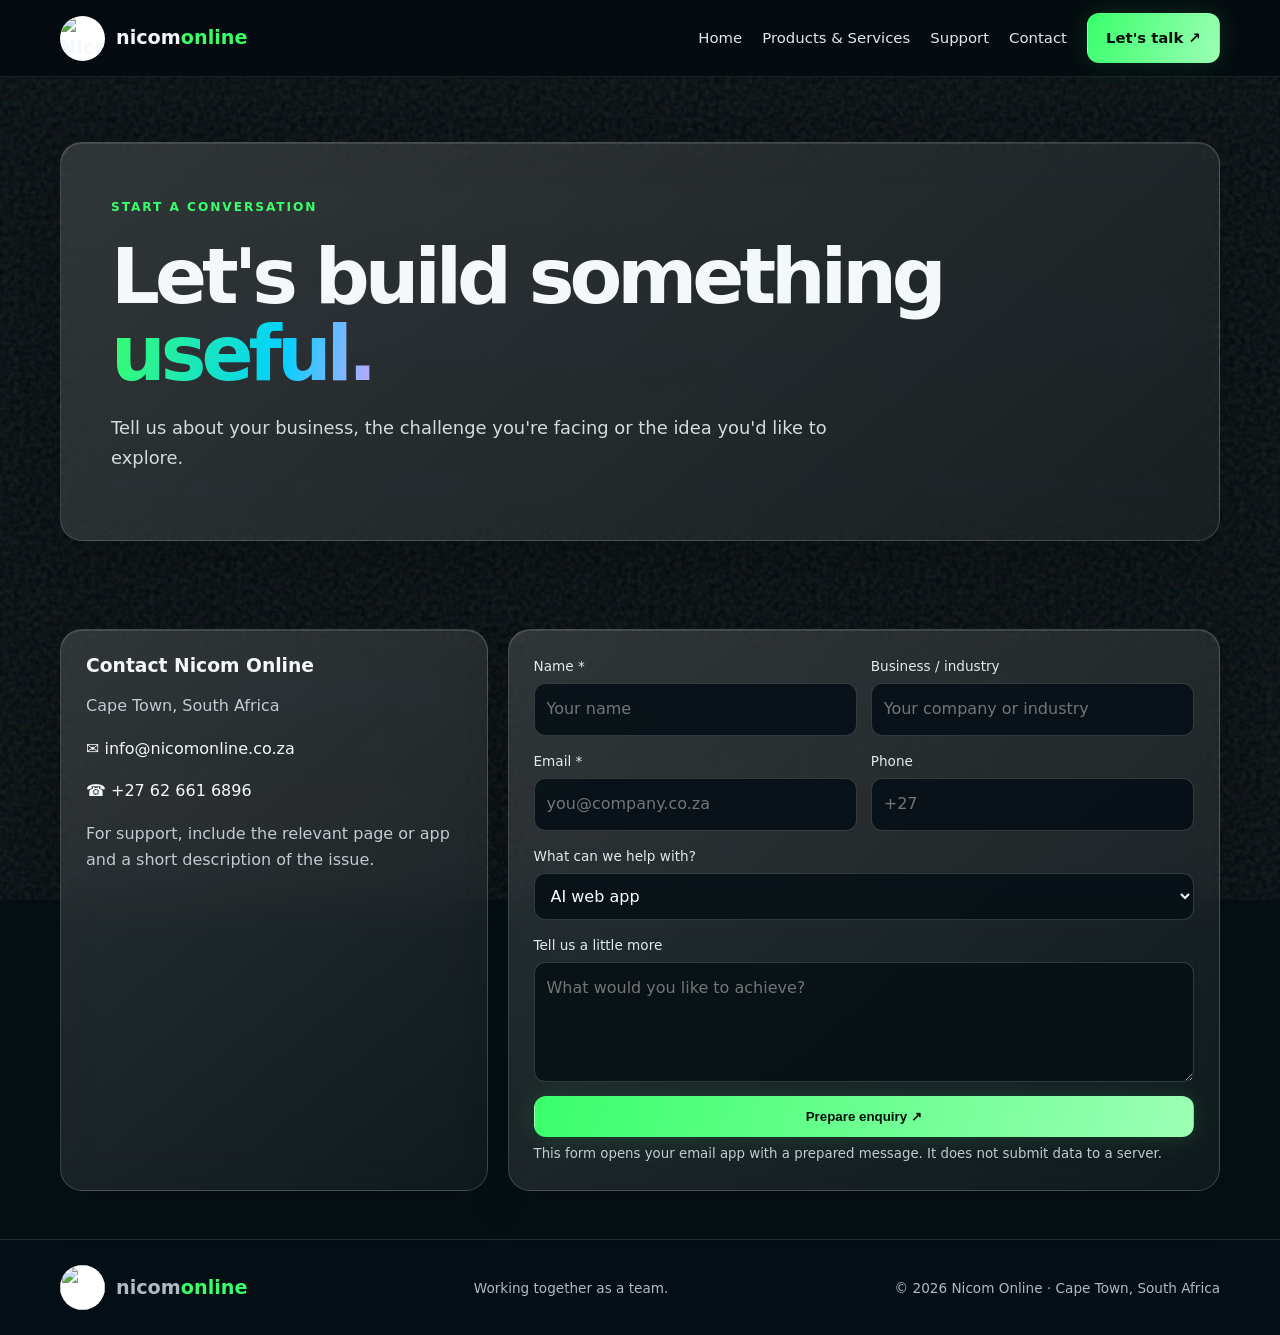
==== contact.html @ 3dc77d84 "Add Contact page and enquiry form" ====
<!doctype html><html lang="en"><head><meta charset="utf-8"><meta name="viewport" content="width=device-width,initial-scale=1"><meta name="description" content="Contact Nicom Online in Cape Town to discuss AI web apps, automation, websites and digital services."><title>Contact | Nicom Online</title><link rel="stylesheet" href="styles.css"></head><body><header class="nav"><div class="wrap navin"><a class="brand" href="index.html"><img src="/nicom-logo.png" alt="Nicom Online logo"><span>nicom<em>online</em></span></a><button class="mobile" aria-label="Toggle menu" aria-expanded="false">☰</button><nav id="nav"><a href="index.html">Home</a><a href="products-services.html">Products &amp; Services</a><a href="support.html">Support</a><a href="contact.html">Contact</a><a class="btn primary" href="contact.html">Let's talk ↗</a></nav></div></header><main><section class="page-hero"><div class="wrap"><div class="glass" style="padding:clamp(25px,5vw,50px)"><span class="kicker">Start a conversation</span><h1>Let's build something <span class="grad">useful.</span></h1><p class="lead">Tell us about your business, the challenge you're facing or the idea you'd like to explore.</p></div></div></section><section class="section"><div class="wrap contact-grid" style="display:grid;grid-template-columns:minmax(0,.75fr) minmax(0,1.25fr);gap:20px"><aside class="glass" style="padding:25px"><h3>Contact Nicom Online</h3><p class="muted">Cape Town, South Africa</p><p>✉ <a href="mailto:info@nicomonline.co.za">info@nicomonline.co.za</a></p><p>☎ <a href="tel:+27626616896">+27 62 661 6896</a></p><p class="muted">For support, include the relevant page or app and a short description of the issue.</p></aside><div class="glass" style="padding:25px"><form class="form" data-enquiry><div class="field"><label for="name">Name *</label><input id="name" name="Name" autocomplete="name" required placeholder="Your name"></div><div class="field"><label for="business">Business / industry</label><input id="business" name="Business / industry" placeholder="Your company or industry"></div><div class="field"><label for="email">Email *</label><input id="email" name="Email" type="email" autocomplete="email" required placeholder="you@company.co.za"></div><div class="field"><label for="phone">Phone</label><input id="phone" name="Phone" type="tel" autocomplete="tel" placeholder="+27"></div><div class="field full"><label for="topic">What can we help with?</label><select id="topic" name="topic"><option>AI web app</option><option>AI sales or support agent</option><option>Workflow automation</option><option>Website / e-commerce</option><option>Hosting / domain</option><option>Technical support</option><option>Something else</option></select></div><div class="field full"><label for="notes">Tell us a little more</label><textarea id="notes" name="Project details" placeholder="What would you like to achieve?"></textarea></div><div class="field full"><button class="btn primary" type="submit">Prepare enquiry ↗</button><small class="muted" data-note>This form opens your email app with a prepared message. It does not submit data to a server.</small></div></form></div></div></section><style>@media(max-width:620px){.contact-grid{grid-template-columns:1fr!important}}</style></main><footer class="footer"><div class="wrap footin"><a class="brand" href="index.html"><img src="/nicom-logo.png" alt=""><span>nicom<em>online</em></span></a><span>Working together as a team.</span><span>© <span data-year></span> Nicom Online · Cape Town, South Africa</span></div></footer><script src="script.js"></script></body></html>
---- styles.css ----
:root{--bg:#061014;--line:#ffffff2b;--green:#39ff6b;--cyan:#00d1ff;--text:#f4f8fa;--muted:#c0ccd1}*{box-sizing:border-box}html{scroll-behavior:smooth;scroll-padding-top:90px}body{margin:0;background:#061014;color:var(--text);font:16px/1.65 Inter,system-ui,sans-serif}body:before{content:"";position:fixed;inset:0;z-index:-2;background:linear-gradient(#02080c99,#030a0ed9),url("https://images.unsplash.com/photo-1576485290814-1c72aa4bbb8e?auto=format&fit=crop&w=2200&q=85") center/cover;filter:saturate(.72)}body:after{content:"";position:fixed;inset:0;z-index:-1;pointer-events:none;opacity:.13;background-image:url("data:image/svg+xml,%3Csvg viewBox='0 0 180 180' xmlns='http://www.w3.org/2000/svg'%3E%3Cfilter id='n'%3E%3CfeTurbulence type='fractalNoise' baseFrequency='.92' numOctaves='3' stitchTiles='stitch'/%3E%3C/filter%3E%3Crect width='100%25' height='100%25' filter='url(%23n)'/%3E%3C/svg%3E")}a{color:inherit;text-decoration:none}.wrap{width:min(1160px,calc(100% - 36px));margin:auto}.nav{position:sticky;top:0;z-index:20;background:#030a0ec9;backdrop-filter:blur(22px);border-bottom:1px solid #ffffff16}.navin{min-height:76px;display:flex;align-items:center;justify-content:space-between;gap:20px}.brand{display:flex;align-items:center;gap:11px;font-weight:850;font-size:1.2rem}.brand img{width:45px;height:45px;object-fit:contain;border-radius:50%;background:white}.brand em{font-style:normal;color:var(--green)}nav{display:flex;align-items:center;gap:20px;color:#e0e8eb;font-size:.93rem}nav a:hover{color:var(--green)}.mobile{display:none;background:none;color:white;border:1px solid var(--line);border-radius:10px;padding:8px 12px}.btn{display:inline-flex;align-items:center;justify-content:center;padding:12px 18px;border-radius:12px;font-weight:800;border:1px solid transparent;transition:.2s;cursor:pointer}.btn:hover{transform:translateY(-2px)}.primary{background:linear-gradient(110deg,var(--green),#9cffb5);color:#06100a;box-shadow:0 0 24px #39ff6b25}.ghost{border-color:var(--line);background:#ffffff0b}.hero,.page-hero{padding:65px 0 40px}.eyebrow,.badge{display:inline-flex;align-items:center;gap:8px;border:1px solid #39ff6b60;border-radius:50px;padding:6px 12px;color:#c8ffd6;background:#39ff6b12;font-size:.8rem;font-weight:750}.pulse{width:8px;height:8px;border-radius:50%;background:var(--green);box-shadow:0 0 12px var(--green)}h1{font-size:clamp(2.7rem,6vw,5.3rem);line-height:1;letter-spacing:-.065em;margin:20px 0}h2{font-size:clamp(2rem,4.2vw,3.3rem);line-height:1.08;letter-spacing:-.05em;margin:8px 0 14px}h3{margin:0 0 8px;line-height:1.2}.grad{background:linear-gradient(100deg,var(--green),var(--cyan) 65%,#c3a7ff);background-clip:text;-webkit-background-clip:text;color:transparent}.lead{font-size:1.12rem;color:#d2dcdf;max-width:780px}.actions{display:flex;gap:12px;flex-wrap:wrap;margin-top:24px}.glass,.card{background:linear-gradient(140deg,#ffffff24,#ffffff0b);border:1px solid var(--line);border-radius:22px;backdrop-filter:blur(20px);-webkit-backdrop-filter:blur(20px);box-shadow:inset 0 1px 0 #ffffff1c,0 16px 44px #0003}.section{padding:48px 0}.head{max-width:790px;margin-bottom:27px}.kicker,.tagline{font-size:.76rem;text-transform:uppercase;letter-spacing:.16em;font-weight:850;color:var(--green)}.muted,.head p,.card p{color:var(--muted)}.grid{display:grid;grid-template-columns:repeat(3,1fr);gap:17px}.card{padding:23px;transition:.25s}.card:hover{transform:translateY(-5px);border-color:#39ff6b88;box-shadow:0 0 24px #39ff6b18,0 20px 50px #0004}.ico{display:grid;place-items:center;width:46px;height:46px;border:1px solid #39ff6b50;background:#39ff6b12;border-radius:14px;margin-bottom:15px;font-size:1.35rem}.card p{margin:0;font-size:.94rem}.team-slider{position:relative;overflow:hidden}.slide{display:none;grid-template-columns:1fr 1fr;min-height:340px}.slide.active{display:grid;animation:fade .5s}.slide img{width:100%;height:100%;min-height:340px;object-fit:cover;filter:saturate(.8)}.slide-copy{padding:clamp(24px,4vw,44px);display:flex;flex-direction:column;justify-content:center}.slide-copy h3{font-size:clamp(2rem,4vw,3.1rem);margin:8px 0}.slide-copy p{color:var(--muted);margin:0 0 10px}.role{color:var(--green)!important;font-weight:750}.slider-controls{display:flex;align-items:center;justify-content:space-between;gap:15px;padding:14px 18px;border-top:1px solid var(--line)}.dots{display:flex;gap:8px}.dot{width:9px;height:9px;border:0;border-radius:50%;background:#ffffff50;cursor:pointer}.dot.active{background:var(--green);box-shadow:0 0 12px var(--green)}.arrow{border:1px solid var(--line);border-radius:50%;width:39px;height:39px;background:#ffffff0b;color:white;cursor:pointer}.compare{display:grid;grid-template-columns:1fr 1fr;gap:18px}.compare .card{padding:clamp(24px,4vw,36px)}.compare .card h3{font-size:1.7rem}.compare .card:last-child{border-color:#39ff6b75;box-shadow:inset 0 0 40px #39ff6b09,0 0 25px #39ff6b12}.ticks{padding:0;list-style:none;margin:15px 0 0}.ticks li{padding:5px 0;color:#e1e8ea}.ticks li:before{content:"✓";color:var(--green);font-weight:900;margin-right:10px}.banner{padding:30px;margin-top:20px}.banner p{color:var(--muted)}.form{display:grid;grid-template-columns:1fr 1fr;gap:14px}.field{display:flex;flex-direction:column;gap:6px}.field.full{grid-column:1/-1}.field label{font-size:.85rem;color:#e2eaed}.field input,.field select,.field textarea{width:100%;background:#071116e8;color:white;border:1px solid #ffffff2a;border-radius:11px;padding:12px;font:inherit}.field textarea{min-height:120px}.faq details{padding:18px 0;border-bottom:1px solid #ffffff1c}.faq summary{cursor:pointer;font-weight:750}.faq details p{color:var(--muted)}.footer{padding:25px 0;border-top:1px solid #ffffff20;background:#031014a6;color:#aebbc0;font-size:.85rem}.footin{display:flex;justify-content:space-between;align-items:center;gap:15px;flex-wrap:wrap}@keyframes fade{from{opacity:0;transform:translateY(10px)}to{opacity:1;transform:none}}@media(max-width:820px){nav{gap:12px}.grid{grid-template-columns:1fr 1fr}}@media(max-width:620px){.wrap{width:calc(100% - 28px)}.navin{min-height:67px}.mobile{display:block}nav{display:none;position:absolute;top:66px;left:0;right:0;background:#061014f5;padding:20px;flex-direction:column;align-items:stretch;border-bottom:1px solid var(--line)}nav.open{display:flex}.hero,.page-hero{padding:42px 0 22px}.section{padding:38px 0}.grid,.compare,.slide{grid-template-columns:1fr}.slide img{height:225px;min-height:225px}.slide-copy{padding:22px}.slider-controls{padding:12px}.form{grid-template-columns:1fr}.field.full{grid-column:auto}.footin{align-items:flex-start;flex-direction:column}}@media(prefers-reduced-motion:reduce){*,*:before,*:after{animation:none!important;transition:none!important;scroll-behavior:auto!important}}
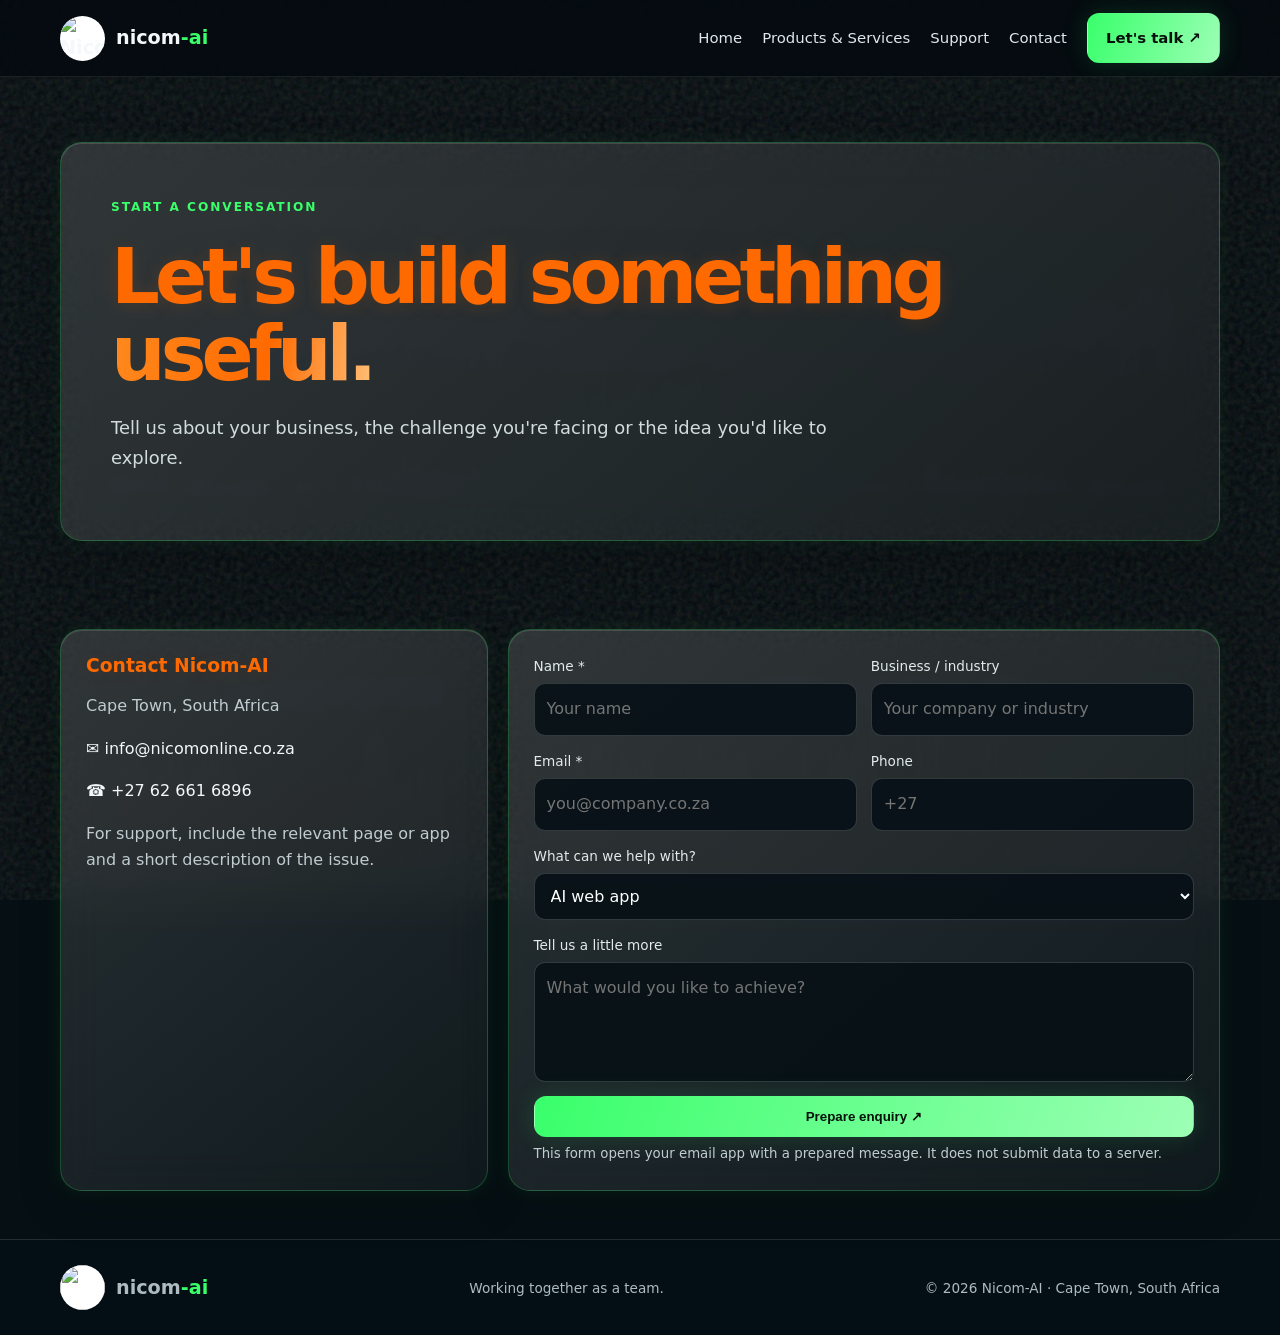
==== commit 576fe69e: "Rebrand website to Nicom-AI" ====
--- a/contact.html
+++ b/contact.html
@@ -1 +1 @@
-<!doctype html><html lang="en"><head><meta charset="utf-8"><meta name="viewport" content="width=device-width,initial-scale=1"><meta name="description" content="Contact Nicom Online in Cape Town to discuss AI web apps, automation, websites and digital services."><title>Contact | Nicom Online</title><link rel="stylesheet" href="styles.css"></head><body><header class="nav"><div class="wrap navin"><a class="brand" href="index.html"><img src="/nicom-logo.png" alt="Nicom Online logo"><span>nicom<em>online</em></span></a><button class="mobile" aria-label="Toggle menu" aria-expanded="false">☰</button><nav id="nav"><a href="index.html">Home</a><a href="products-services.html">Products &amp; Services</a><a href="support.html">Support</a><a href="contact.html">Contact</a><a class="btn primary" href="contact.html">Let's talk ↗</a></nav></div></header><main><section class="page-hero"><div class="wrap"><div class="glass" style="padding:clamp(25px,5vw,50px)"><span class="kicker">Start a conversation</span><h1>Let's build something <span class="grad">useful.</span></h1><p class="lead">Tell us about your business, the challenge you're facing or the idea you'd like to explore.</p></div></div></section><section class="section"><div class="wrap contact-grid" style="display:grid;grid-template-columns:minmax(0,.75fr) minmax(0,1.25fr);gap:20px"><aside class="glass" style="padding:25px"><h3>Contact Nicom Online</h3><p class="muted">Cape Town, South Africa</p><p>✉ <a href="mailto:info@nicomonline.co.za">info@nicomonline.co.za</a></p><p>☎ <a href="tel:+27626616896">+27 62 661 6896</a></p><p class="muted">For support, include the relevant page or app and a short description of the issue.</p></aside><div class="glass" style="padding:25px"><form class="form" data-enquiry><div class="field"><label for="name">Name *</label><input id="name" name="Name" autocomplete="name" required placeholder="Your name"></div><div class="field"><label for="business">Business / industry</label><input id="business" name="Business / industry" placeholder="Your company or industry"></div><div class="field"><label for="email">Email *</label><input id="email" name="Email" type="email" autocomplete="email" required placeholder="you@company.co.za"></div><div class="field"><label for="phone">Phone</label><input id="phone" name="Phone" type="tel" autocomplete="tel" placeholder="+27"></div><div class="field full"><label for="topic">What can we help with?</label><select id="topic" name="topic"><option>AI web app</option><option>AI sales or support agent</option><option>Workflow automation</option><option>Website / e-commerce</option><option>Hosting / domain</option><option>Technical support</option><option>Something else</option></select></div><div class="field full"><label for="notes">Tell us a little more</label><textarea id="notes" name="Project details" placeholder="What would you like to achieve?"></textarea></div><div class="field full"><button class="btn primary" type="submit">Prepare enquiry ↗</button><small class="muted" data-note>This form opens your email app with a prepared message. It does not submit data to a server.</small></div></form></div></div></section><style>@media(max-width:620px){.contact-grid{grid-template-columns:1fr!important}}</style></main><footer class="footer"><div class="wrap footin"><a class="brand" href="index.html"><img src="/nicom-logo.png" alt=""><span>nicom<em>online</em></span></a><span>Working together as a team.</span><span>© <span data-year></span> Nicom Online · Cape Town, South Africa</span></div></footer><script src="script.js"></script></body></html>+<!doctype html><html lang="en"><head><meta charset="utf-8"><meta name="viewport" content="width=device-width,initial-scale=1"><meta name="description" content="Contact Nicom-AI in Cape Town to discuss AI web apps, automation, websites and digital services."><title>Contact | Nicom-AI</title><link rel="stylesheet" href="styles.css"></head><body><header class="nav"><div class="wrap navin"><a class="brand" href="index.html"><img src="/nicom-logo.png" alt="Nicom-AI logo"><span>nicom<em>-ai</em></span></a><button class="mobile" aria-label="Toggle menu" aria-expanded="false">☰</button><nav id="nav"><a href="index.html">Home</a><a href="products-services.html">Products &amp; Services</a><a href="support.html">Support</a><a href="contact.html">Contact</a><a class="btn primary" href="contact.html">Let's talk ↗</a></nav></div></header><main><section class="page-hero"><div class="wrap"><div class="glass" style="padding:clamp(25px,5vw,50px)"><span class="kicker">Start a conversation</span><h1>Let's build something <span class="grad">useful.</span></h1><p class="lead">Tell us about your business, the challenge you're facing or the idea you'd like to explore.</p></div></div></section><section class="section"><div class="wrap contact-grid" style="display:grid;grid-template-columns:minmax(0,.75fr) minmax(0,1.25fr);gap:20px"><aside class="glass" style="padding:25px"><h3>Contact Nicom-AI</h3><p class="muted">Cape Town, South Africa</p><p>✉ <a href="mailto:info@nicomonline.co.za">info@nicomonline.co.za</a></p><p>☎ <a href="tel:+27626616896">+27 62 661 6896</a></p><p class="muted">For support, include the relevant page or app and a short description of the issue.</p></aside><div class="glass" style="padding:25px"><form class="form" data-enquiry><div class="field"><label for="name">Name *</label><input id="name" name="Name" autocomplete="name" required placeholder="Your name"></div><div class="field"><label for="business">Business / industry</label><input id="business" name="Business / industry" placeholder="Your company or industry"></div><div class="field"><label for="email">Email *</label><input id="email" name="Email" type="email" autocomplete="email" required placeholder="you@company.co.za"></div><div class="field"><label for="phone">Phone</label><input id="phone" name="Phone" type="tel" autocomplete="tel" placeholder="+27"></div><div class="field full"><label for="topic">What can we help with?</label><select id="topic" name="topic"><option>AI web app</option><option>AI sales or support agent</option><option>Workflow automation</option><option>Website / e-commerce</option><option>Hosting / domain</option><option>Technical support</option><option>Something else</option></select></div><div class="field full"><label for="notes">Tell us a little more</label><textarea id="notes" name="Project details" placeholder="What would you like to achieve?"></textarea></div><div class="field full"><button class="btn primary" type="submit">Prepare enquiry ↗</button><small class="muted" data-note>This form opens your email app with a prepared message. It does not submit data to a server.</small></div></form></div></div></section><style>@media(max-width:620px){.contact-grid{grid-template-columns:1fr!important}}</style></main><footer class="footer"><div class="wrap footin"><a class="brand" href="index.html"><img src="/nicom-logo.png" alt=""><span>nicom<em>-ai</em></span></a><span>Working together as a team.</span><span>© <span data-year></span> Nicom-AI · Cape Town, South Africa</span></div></footer><script src="script.js"></script></body></html>
--- a/styles.css
+++ b/styles.css
@@ -1 +1,8 @@
-:root{--bg:#061014;--line:#ffffff2b;--green:#39ff6b;--cyan:#00d1ff;--text:#f4f8fa;--muted:#c0ccd1}*{box-sizing:border-box}html{scroll-behavior:smooth;scroll-padding-top:90px}body{margin:0;background:#061014;color:var(--text);font:16px/1.65 Inter,system-ui,sans-serif}body:before{content:"";position:fixed;inset:0;z-index:-2;background:linear-gradient(#02080c99,#030a0ed9),url("https://images.unsplash.com/photo-1576485290814-1c72aa4bbb8e?auto=format&fit=crop&w=2200&q=85") center/cover;filter:saturate(.72)}body:after{content:"";position:fixed;inset:0;z-index:-1;pointer-events:none;opacity:.13;background-image:url("data:image/svg+xml,%3Csvg viewBox='0 0 180 180' xmlns='http://www.w3.org/2000/svg'%3E%3Cfilter id='n'%3E%3CfeTurbulence type='fractalNoise' baseFrequency='.92' numOctaves='3' stitchTiles='stitch'/%3E%3C/filter%3E%3Crect width='100%25' height='100%25' filter='url(%23n)'/%3E%3C/svg%3E")}a{color:inherit;text-decoration:none}.wrap{width:min(1160px,calc(100% - 36px));margin:auto}.nav{position:sticky;top:0;z-index:20;background:#030a0ec9;backdrop-filter:blur(22px);border-bottom:1px solid #ffffff16}.navin{min-height:76px;display:flex;align-items:center;justify-content:space-between;gap:20px}.brand{display:flex;align-items:center;gap:11px;font-weight:850;font-size:1.2rem}.brand img{width:45px;height:45px;object-fit:contain;border-radius:50%;background:white}.brand em{font-style:normal;color:var(--green)}nav{display:flex;align-items:center;gap:20px;color:#e0e8eb;font-size:.93rem}nav a:hover{color:var(--green)}.mobile{display:none;background:none;color:white;border:1px solid var(--line);border-radius:10px;padding:8px 12px}.btn{display:inline-flex;align-items:center;justify-content:center;padding:12px 18px;border-radius:12px;font-weight:800;border:1px solid transparent;transition:.2s;cursor:pointer}.btn:hover{transform:translateY(-2px)}.primary{background:linear-gradient(110deg,var(--green),#9cffb5);color:#06100a;box-shadow:0 0 24px #39ff6b25}.ghost{border-color:var(--line);background:#ffffff0b}.hero,.page-hero{padding:65px 0 40px}.eyebrow,.badge{display:inline-flex;align-items:center;gap:8px;border:1px solid #39ff6b60;border-radius:50px;padding:6px 12px;color:#c8ffd6;background:#39ff6b12;font-size:.8rem;font-weight:750}.pulse{width:8px;height:8px;border-radius:50%;background:var(--green);box-shadow:0 0 12px var(--green)}h1{font-size:clamp(2.7rem,6vw,5.3rem);line-height:1;letter-spacing:-.065em;margin:20px 0}h2{font-size:clamp(2rem,4.2vw,3.3rem);line-height:1.08;letter-spacing:-.05em;margin:8px 0 14px}h3{margin:0 0 8px;line-height:1.2}.grad{background:linear-gradient(100deg,var(--green),var(--cyan) 65%,#c3a7ff);background-clip:text;-webkit-background-clip:text;color:transparent}.lead{font-size:1.12rem;color:#d2dcdf;max-width:780px}.actions{display:flex;gap:12px;flex-wrap:wrap;margin-top:24px}.glass,.card{background:linear-gradient(140deg,#ffffff24,#ffffff0b);border:1px solid var(--line);border-radius:22px;backdrop-filter:blur(20px);-webkit-backdrop-filter:blur(20px);box-shadow:inset 0 1px 0 #ffffff1c,0 16px 44px #0003}.section{padding:48px 0}.head{max-width:790px;margin-bottom:27px}.kicker,.tagline{font-size:.76rem;text-transform:uppercase;letter-spacing:.16em;font-weight:850;color:var(--green)}.muted,.head p,.card p{color:var(--muted)}.grid{display:grid;grid-template-columns:repeat(3,1fr);gap:17px}.card{padding:23px;transition:.25s}.card:hover{transform:translateY(-5px);border-color:#39ff6b88;box-shadow:0 0 24px #39ff6b18,0 20px 50px #0004}.ico{display:grid;place-items:center;width:46px;height:46px;border:1px solid #39ff6b50;background:#39ff6b12;border-radius:14px;margin-bottom:15px;font-size:1.35rem}.card p{margin:0;font-size:.94rem}.team-slider{position:relative;overflow:hidden}.slide{display:none;grid-template-columns:1fr 1fr;min-height:340px}.slide.active{display:grid;animation:fade .5s}.slide img{width:100%;height:100%;min-height:340px;object-fit:cover;filter:saturate(.8)}.slide-copy{padding:clamp(24px,4vw,44px);display:flex;flex-direction:column;justify-content:center}.slide-copy h3{font-size:clamp(2rem,4vw,3.1rem);margin:8px 0}.slide-copy p{color:var(--muted);margin:0 0 10px}.role{color:var(--green)!important;font-weight:750}.slider-controls{display:flex;align-items:center;justify-content:space-between;gap:15px;padding:14px 18px;border-top:1px solid var(--line)}.dots{display:flex;gap:8px}.dot{width:9px;height:9px;border:0;border-radius:50%;background:#ffffff50;cursor:pointer}.dot.active{background:var(--green);box-shadow:0 0 12px var(--green)}.arrow{border:1px solid var(--line);border-radius:50%;width:39px;height:39px;background:#ffffff0b;color:white;cursor:pointer}.compare{display:grid;grid-template-columns:1fr 1fr;gap:18px}.compare .card{padding:clamp(24px,4vw,36px)}.compare .card h3{font-size:1.7rem}.compare .card:last-child{border-color:#39ff6b75;box-shadow:inset 0 0 40px #39ff6b09,0 0 25px #39ff6b12}.ticks{padding:0;list-style:none;margin:15px 0 0}.ticks li{padding:5px 0;color:#e1e8ea}.ticks li:before{content:"✓";color:var(--green);font-weight:900;margin-right:10px}.banner{padding:30px;margin-top:20px}.banner p{color:var(--muted)}.form{display:grid;grid-template-columns:1fr 1fr;gap:14px}.field{display:flex;flex-direction:column;gap:6px}.field.full{grid-column:1/-1}.field label{font-size:.85rem;color:#e2eaed}.field input,.field select,.field textarea{width:100%;background:#071116e8;color:white;border:1px solid #ffffff2a;border-radius:11px;padding:12px;font:inherit}.field textarea{min-height:120px}.faq details{padding:18px 0;border-bottom:1px solid #ffffff1c}.faq summary{cursor:pointer;font-weight:750}.faq details p{color:var(--muted)}.footer{padding:25px 0;border-top:1px solid #ffffff20;background:#031014a6;color:#aebbc0;font-size:.85rem}.footin{display:flex;justify-content:space-between;align-items:center;gap:15px;flex-wrap:wrap}@keyframes fade{from{opacity:0;transform:translateY(10px)}to{opacity:1;transform:none}}@media(max-width:820px){nav{gap:12px}.grid{grid-template-columns:1fr 1fr}}@media(max-width:620px){.wrap{width:calc(100% - 28px)}.navin{min-height:67px}.mobile{display:block}nav{display:none;position:absolute;top:66px;left:0;right:0;background:#061014f5;padding:20px;flex-direction:column;align-items:stretch;border-bottom:1px solid var(--line)}nav.open{display:flex}.hero,.page-hero{padding:42px 0 22px}.section{padding:38px 0}.grid,.compare,.slide{grid-template-columns:1fr}.slide img{height:225px;min-height:225px}.slide-copy{padding:22px}.slider-controls{padding:12px}.form{grid-template-columns:1fr}.field.full{grid-column:auto}.footin{align-items:flex-start;flex-direction:column}}@media(prefers-reduced-motion:reduce){*,*:before,*:after{animation:none!important;transition:none!important;scroll-behavior:auto!important}}+:root{--bg:#061014;--line:#ffffff2b;--green:#39ff6b;--cyan:#00d1ff;--text:#f4f8fa;--muted:#c0ccd1}*{box-sizing:border-box}html{scroll-behavior:smooth;scroll-padding-top:90px}body{margin:0;background:#061014;color:var(--text);font:16px/1.65 Inter,system-ui,sans-serif}body:before{content:"";position:fixed;inset:0;z-index:-2;background:linear-gradient(#02080c99,#030a0ed9),url("https://images.unsplash.com/photo-1576485290814-1c72aa4bbb8e?auto=format&fit=crop&w=2200&q=85") center/cover;filter:saturate(.72)}body:after{content:"";position:fixed;inset:0;z-index:-1;pointer-events:none;opacity:.13;background-image:url("data:image/svg+xml,%3Csvg viewBox='0 0 180 180' xmlns='http://www.w3.org/2000/svg'%3E%3Cfilter id='n'%3E%3CfeTurbulence type='fractalNoise' baseFrequency='.92' numOctaves='3' stitchTiles='stitch'/%3E%3C/filter%3E%3Crect width='100%25' height='100%25' filter='url(%23n)'/%3E%3C/svg%3E")}a{color:inherit;text-decoration:none}.wrap{width:min(1160px,calc(100% - 36px));margin:auto}.nav{position:sticky;top:0;z-index:20;background:#030a0ec9;backdrop-filter:blur(22px);border-bottom:1px solid #ffffff16}.navin{min-height:76px;display:flex;align-items:center;justify-content:space-between;gap:20px}.brand{display:flex;align-items:center;gap:11px;font-weight:850;font-size:1.2rem}.brand img{width:45px;height:45px;object-fit:contain;border-radius:50%;background:white}.brand em{font-style:normal;color:var(--green)}nav{display:flex;align-items:center;gap:20px;color:#e0e8eb;font-size:.93rem}nav a:hover{color:var(--green)}.mobile{display:none;background:none;color:white;border:1px solid var(--line);border-radius:10px;padding:8px 12px}.btn{display:inline-flex;align-items:center;justify-content:center;padding:12px 18px;border-radius:12px;font-weight:800;border:1px solid transparent;transition:.2s;cursor:pointer}.btn:hover{transform:translateY(-2px)}.primary{background:linear-gradient(110deg,var(--green),#9cffb5);color:#06100a;box-shadow:0 0 24px #39ff6b25}.ghost{border-color:var(--line);background:#ffffff0b}.hero,.page-hero{padding:65px 0 40px}.eyebrow,.badge{display:inline-flex;align-items:center;gap:8px;border:1px solid #39ff6b60;border-radius:50px;padding:6px 12px;color:#c8ffd6;background:#39ff6b12;font-size:.8rem;font-weight:750}.pulse{width:8px;height:8px;border-radius:50%;background:var(--green);box-shadow:0 0 12px var(--green)}h1{font-size:clamp(2.7rem,6vw,5.3rem);line-height:1;letter-spacing:-.065em;margin:20px 0}h2{font-size:clamp(2rem,4.2vw,3.3rem);line-height:1.08;letter-spacing:-.05em;margin:8px 0 14px}h3{margin:0 0 8px;line-height:1.2}.grad{background:linear-gradient(100deg,var(--green),var(--cyan) 65%,#c3a7ff);background-clip:text;-webkit-background-clip:text;color:transparent}.lead{font-size:1.12rem;color:#d2dcdf;max-width:780px}.actions{display:flex;gap:12px;flex-wrap:wrap;margin-top:24px}.glass,.card{background:linear-gradient(140deg,#ffffff24,#ffffff0b);border:1px solid var(--line);border-radius:22px;backdrop-filter:blur(20px);-webkit-backdrop-filter:blur(20px);box-shadow:inset 0 1px 0 #ffffff1c,0 16px 44px #0003}.section{padding:48px 0}.head{max-width:790px;margin-bottom:27px}.kicker,.tagline{font-size:.76rem;text-transform:uppercase;letter-spacing:.16em;font-weight:850;color:var(--green)}.muted,.head p,.card p{color:var(--muted)}.grid{display:grid;grid-template-columns:repeat(3,1fr);gap:17px}.card{padding:23px;transition:.25s}.card:hover{transform:translateY(-5px);border-color:#39ff6b88;box-shadow:0 0 24px #39ff6b18,0 20px 50px #0004}.ico{display:grid;place-items:center;width:46px;height:46px;border:1px solid #39ff6b50;background:#39ff6b12;border-radius:14px;margin-bottom:15px;font-size:1.35rem}.card p{margin:0;font-size:.94rem}.team-slider{position:relative;overflow:hidden}.slide{display:none;grid-template-columns:1fr 1fr;min-height:340px}.slide.active{display:grid;animation:fade .5s}.slide img{width:100%;height:100%;min-height:340px;object-fit:cover;filter:saturate(.8)}.slide-copy{padding:clamp(24px,4vw,44px);display:flex;flex-direction:column;justify-content:center}.slide-copy h3{font-size:clamp(2rem,4vw,3.1rem);margin:8px 0}.slide-copy p{color:var(--muted);margin:0 0 10px}.role{color:var(--green)!important;font-weight:750}.slider-controls{display:flex;align-items:center;justify-content:space-between;gap:15px;padding:14px 18px;border-top:1px solid var(--line)}.dots{display:flex;gap:8px}.dot{width:9px;height:9px;border:0;border-radius:50%;background:#ffffff50;cursor:pointer}.dot.active{background:var(--green);box-shadow:0 0 12px var(--green)}.arrow{border:1px solid var(--line);border-radius:50%;width:39px;height:39px;background:#ffffff0b;color:white;cursor:pointer}.compare{display:grid;grid-template-columns:1fr 1fr;gap:18px}.compare .card{padding:clamp(24px,4vw,36px)}.compare .card h3{font-size:1.7rem}.compare .card:last-child{border-color:#39ff6b75;box-shadow:inset 0 0 40px #39ff6b09,0 0 25px #39ff6b12}.ticks{padding:0;list-style:none;margin:15px 0 0}.ticks li{padding:5px 0;color:#e1e8ea}.ticks li:before{content:"✓";color:var(--green);font-weight:900;margin-right:10px}.banner{padding:30px;margin-top:20px}.banner p{color:var(--muted)}.form{display:grid;grid-template-columns:1fr 1fr;gap:14px}.field{display:flex;flex-direction:column;gap:6px}.field.full{grid-column:1/-1}.field label{font-size:.85rem;color:#e2eaed}.field input,.field select,.field textarea{width:100%;background:#071116e8;color:white;border:1px solid #ffffff2a;border-radius:11px;padding:12px;font:inherit}.field textarea{min-height:120px}.faq details{padding:18px 0;border-bottom:1px solid #ffffff1c}.faq summary{cursor:pointer;font-weight:750}.faq details p{color:var(--muted)}.footer{padding:25px 0;border-top:1px solid #ffffff20;background:#031014a6;color:#aebbc0;font-size:.85rem}.footin{display:flex;justify-content:space-between;align-items:center;gap:15px;flex-wrap:wrap}@keyframes fade{from{opacity:0;transform:translateY(10px)}to{opacity:1;transform:none}}@media(max-width:820px){nav{gap:12px}.grid{grid-template-columns:1fr 1fr}}@media(max-width:620px){.wrap{width:calc(100% - 28px)}.navin{min-height:67px}.mobile{display:block}nav{display:none;position:absolute;top:66px;left:0;right:0;background:#061014f5;padding:20px;flex-direction:column;align-items:stretch;border-bottom:1px solid var(--line)}nav.open{display:flex}.hero,.page-hero{padding:42px 0 22px}.section{padding:38px 0}.grid,.compare,.slide{grid-template-columns:1fr}.slide img{height:225px;min-height:225px}.slide-copy{padding:22px}.slider-controls{padding:12px}.form{grid-template-columns:1fr}.field.full{grid-column:auto}.footin{align-items:flex-start;flex-direction:column}}@media(prefers-reduced-motion:reduce){*,*:before,*:after{animation:none!important;transition:none!important;scroll-behavior:auto!important}}
+/* Visual polish: subtle neon-green glass glow and deep-orange headlines */
+h1,h2,h3,.slide-copy h3{color:#ff6a00;text-shadow:0 2px 18px #ff6a0026}
+.grad{background:linear-gradient(100deg,#ff8a1f,#ff6a00 60%,#ffc078);background-clip:text;-webkit-background-clip:text;color:transparent;text-shadow:none}
+.glass,.card{border-color:#39ff6b38;box-shadow:inset 0 1px 0 #ffffff20,0 0 16px #39ff6b12,0 16px 44px #0003}
+.card:hover{border-color:#39ff6b88;box-shadow:inset 0 1px 0 #ffffff24,0 0 25px #39ff6b2a,0 20px 50px #0004}
+.team-slider{border-color:#39ff6b38;box-shadow:inset 0 1px 0 #ffffff20,0 0 18px #39ff6b16,0 16px 44px #0003}
+.compare .card:last-child{border-color:#39ff6b70;box-shadow:inset 0 0 40px #39ff6b0c,0 0 25px #39ff6b20}
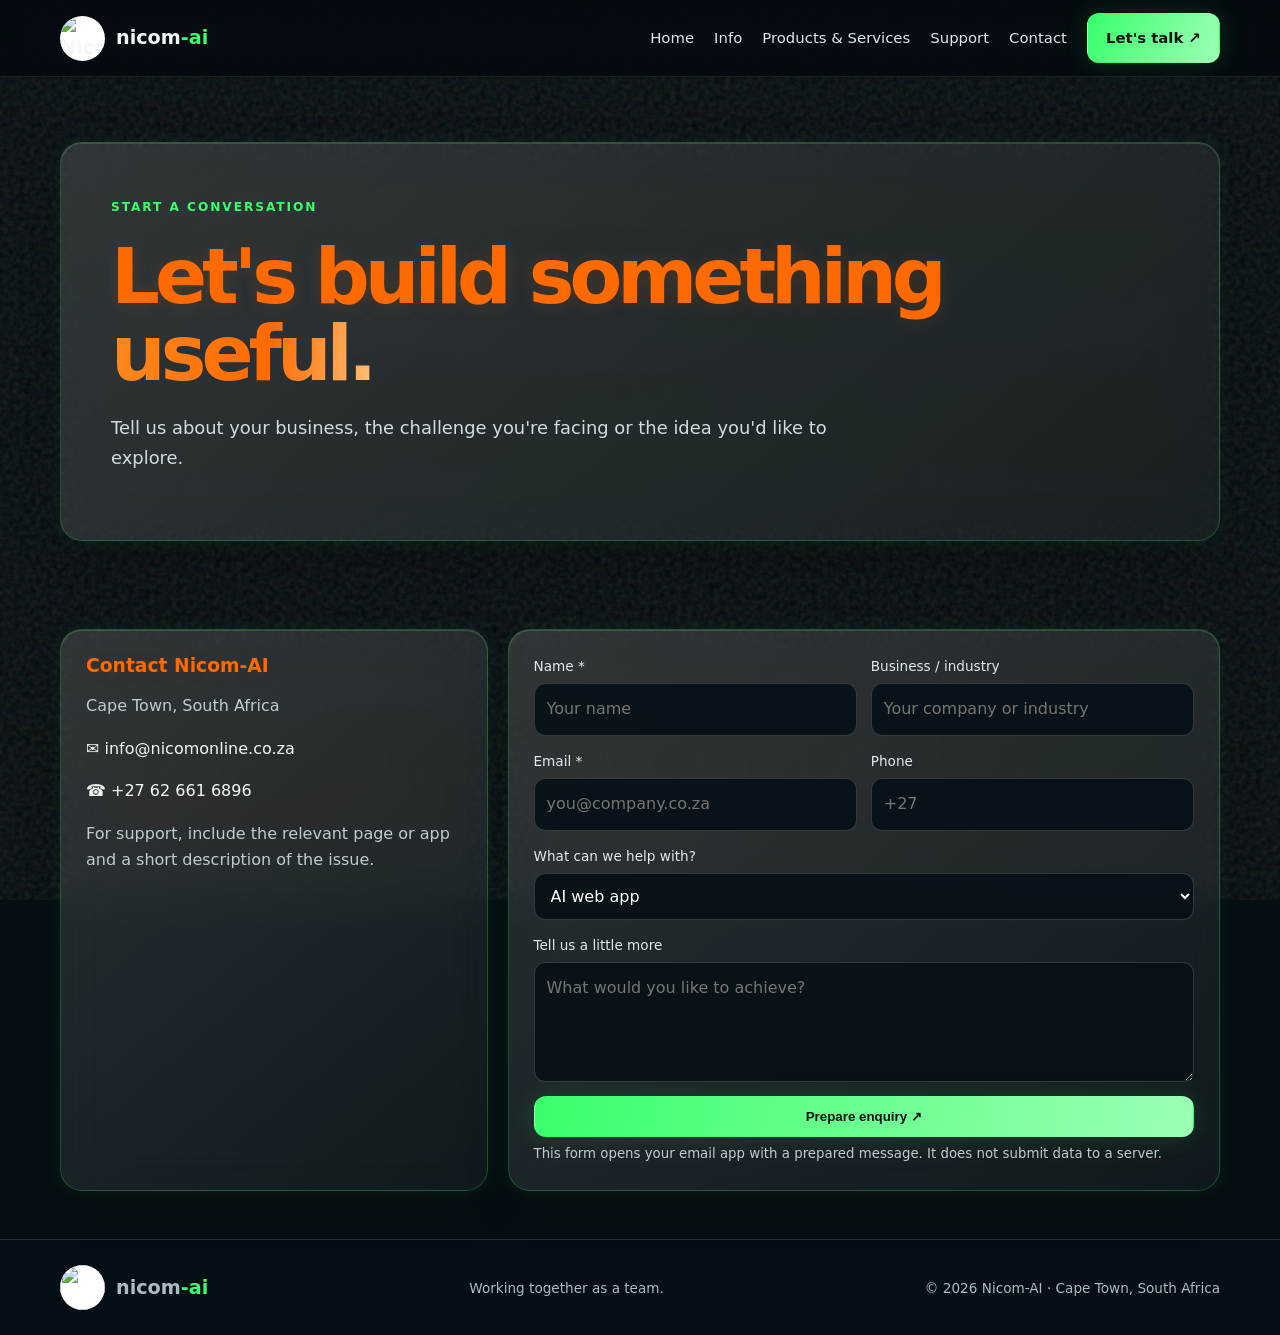
==== commit 6167d8aa: "Add Info link to site navigation" ====
--- a/contact.html
+++ b/contact.html
@@ -1 +1 @@
-<!doctype html><html lang="en"><head><meta charset="utf-8"><meta name="viewport" content="width=device-width,initial-scale=1"><meta name="description" content="Contact Nicom-AI in Cape Town to discuss AI web apps, automation, websites and digital services."><title>Contact | Nicom-AI</title><link rel="stylesheet" href="styles.css"></head><body><header class="nav"><div class="wrap navin"><a class="brand" href="index.html"><img src="/nicom-logo.png" alt="Nicom-AI logo"><span>nicom<em>-ai</em></span></a><button class="mobile" aria-label="Toggle menu" aria-expanded="false">☰</button><nav id="nav"><a href="index.html">Home</a><a href="products-services.html">Products &amp; Services</a><a href="support.html">Support</a><a href="contact.html">Contact</a><a class="btn primary" href="contact.html">Let's talk ↗</a></nav></div></header><main><section class="page-hero"><div class="wrap"><div class="glass" style="padding:clamp(25px,5vw,50px)"><span class="kicker">Start a conversation</span><h1>Let's build something <span class="grad">useful.</span></h1><p class="lead">Tell us about your business, the challenge you're facing or the idea you'd like to explore.</p></div></div></section><section class="section"><div class="wrap contact-grid" style="display:grid;grid-template-columns:minmax(0,.75fr) minmax(0,1.25fr);gap:20px"><aside class="glass" style="padding:25px"><h3>Contact Nicom-AI</h3><p class="muted">Cape Town, South Africa</p><p>✉ <a href="mailto:info@nicomonline.co.za">info@nicomonline.co.za</a></p><p>☎ <a href="tel:+27626616896">+27 62 661 6896</a></p><p class="muted">For support, include the relevant page or app and a short description of the issue.</p></aside><div class="glass" style="padding:25px"><form class="form" data-enquiry><div class="field"><label for="name">Name *</label><input id="name" name="Name" autocomplete="name" required placeholder="Your name"></div><div class="field"><label for="business">Business / industry</label><input id="business" name="Business / industry" placeholder="Your company or industry"></div><div class="field"><label for="email">Email *</label><input id="email" name="Email" type="email" autocomplete="email" required placeholder="you@company.co.za"></div><div class="field"><label for="phone">Phone</label><input id="phone" name="Phone" type="tel" autocomplete="tel" placeholder="+27"></div><div class="field full"><label for="topic">What can we help with?</label><select id="topic" name="topic"><option>AI web app</option><option>AI sales or support agent</option><option>Workflow automation</option><option>Website / e-commerce</option><option>Hosting / domain</option><option>Technical support</option><option>Something else</option></select></div><div class="field full"><label for="notes">Tell us a little more</label><textarea id="notes" name="Project details" placeholder="What would you like to achieve?"></textarea></div><div class="field full"><button class="btn primary" type="submit">Prepare enquiry ↗</button><small class="muted" data-note>This form opens your email app with a prepared message. It does not submit data to a server.</small></div></form></div></div></section><style>@media(max-width:620px){.contact-grid{grid-template-columns:1fr!important}}</style></main><footer class="footer"><div class="wrap footin"><a class="brand" href="index.html"><img src="/nicom-logo.png" alt=""><span>nicom<em>-ai</em></span></a><span>Working together as a team.</span><span>© <span data-year></span> Nicom-AI · Cape Town, South Africa</span></div></footer><script src="script.js"></script></body></html>+<!doctype html><html lang="en"><head><meta charset="utf-8"><meta name="viewport" content="width=device-width,initial-scale=1"><meta name="description" content="Contact Nicom-AI in Cape Town to discuss AI web apps, automation, websites and digital services."><title>Contact | Nicom-AI</title><link rel="stylesheet" href="styles.css"></head><body><header class="nav"><div class="wrap navin"><a class="brand" href="index.html"><img src="/nicom-logo.png" alt="Nicom-AI logo"><span>nicom<em>-ai</em></span></a><button class="mobile" aria-label="Toggle menu" aria-expanded="false">☰</button><nav id="nav"><a href="index.html">Home</a><a class="info-link" href="info.html">Info</a><a href="products-services.html">Products &amp; Services</a><a href="support.html">Support</a><a href="contact.html">Contact</a><a class="btn primary" href="contact.html">Let's talk ↗</a></nav></div></header><main><section class="page-hero"><div class="wrap"><div class="glass" style="padding:clamp(25px,5vw,50px)"><span class="kicker">Start a conversation</span><h1>Let's build something <span class="grad">useful.</span></h1><p class="lead">Tell us about your business, the challenge you're facing or the idea you'd like to explore.</p></div></div></section><section class="section"><div class="wrap contact-grid" style="display:grid;grid-template-columns:minmax(0,.75fr) minmax(0,1.25fr);gap:20px"><aside class="glass" style="padding:25px"><h3>Contact Nicom-AI</h3><p class="muted">Cape Town, South Africa</p><p>✉ <a href="mailto:info@nicomonline.co.za">info@nicomonline.co.za</a></p><p>☎ <a href="tel:+27626616896">+27 62 661 6896</a></p><p class="muted">For support, include the relevant page or app and a short description of the issue.</p></aside><div class="glass" style="padding:25px"><form class="form" data-enquiry><div class="field"><label for="name">Name *</label><input id="name" name="Name" autocomplete="name" required placeholder="Your name"></div><div class="field"><label for="business">Business / industry</label><input id="business" name="Business / industry" placeholder="Your company or industry"></div><div class="field"><label for="email">Email *</label><input id="email" name="Email" type="email" autocomplete="email" required placeholder="you@company.co.za"></div><div class="field"><label for="phone">Phone</label><input id="phone" name="Phone" type="tel" autocomplete="tel" placeholder="+27"></div><div class="field full"><label for="topic">What can we help with?</label><select id="topic" name="topic"><option>AI web app</option><option>AI sales or support agent</option><option>Workflow automation</option><option>Website / e-commerce</option><option>Hosting / domain</option><option>Technical support</option><option>Something else</option></select></div><div class="field full"><label for="notes">Tell us a little more</label><textarea id="notes" name="Project details" placeholder="What would you like to achieve?"></textarea></div><div class="field full"><button class="btn primary" type="submit">Prepare enquiry ↗</button><small class="muted" data-note>This form opens your email app with a prepared message. It does not submit data to a server.</small></div></form></div></div></section><style>@media(max-width:620px){.contact-grid{grid-template-columns:1fr!important}}</style></main><footer class="footer"><div class="wrap footin"><a class="brand" href="index.html"><img src="/nicom-logo.png" alt=""><span>nicom<em>-ai</em></span></a><span>Working together as a team.</span><span>© <span data-year></span> Nicom-AI · Cape Town, South Africa</span></div></footer><script src="script.js"></script></body></html>
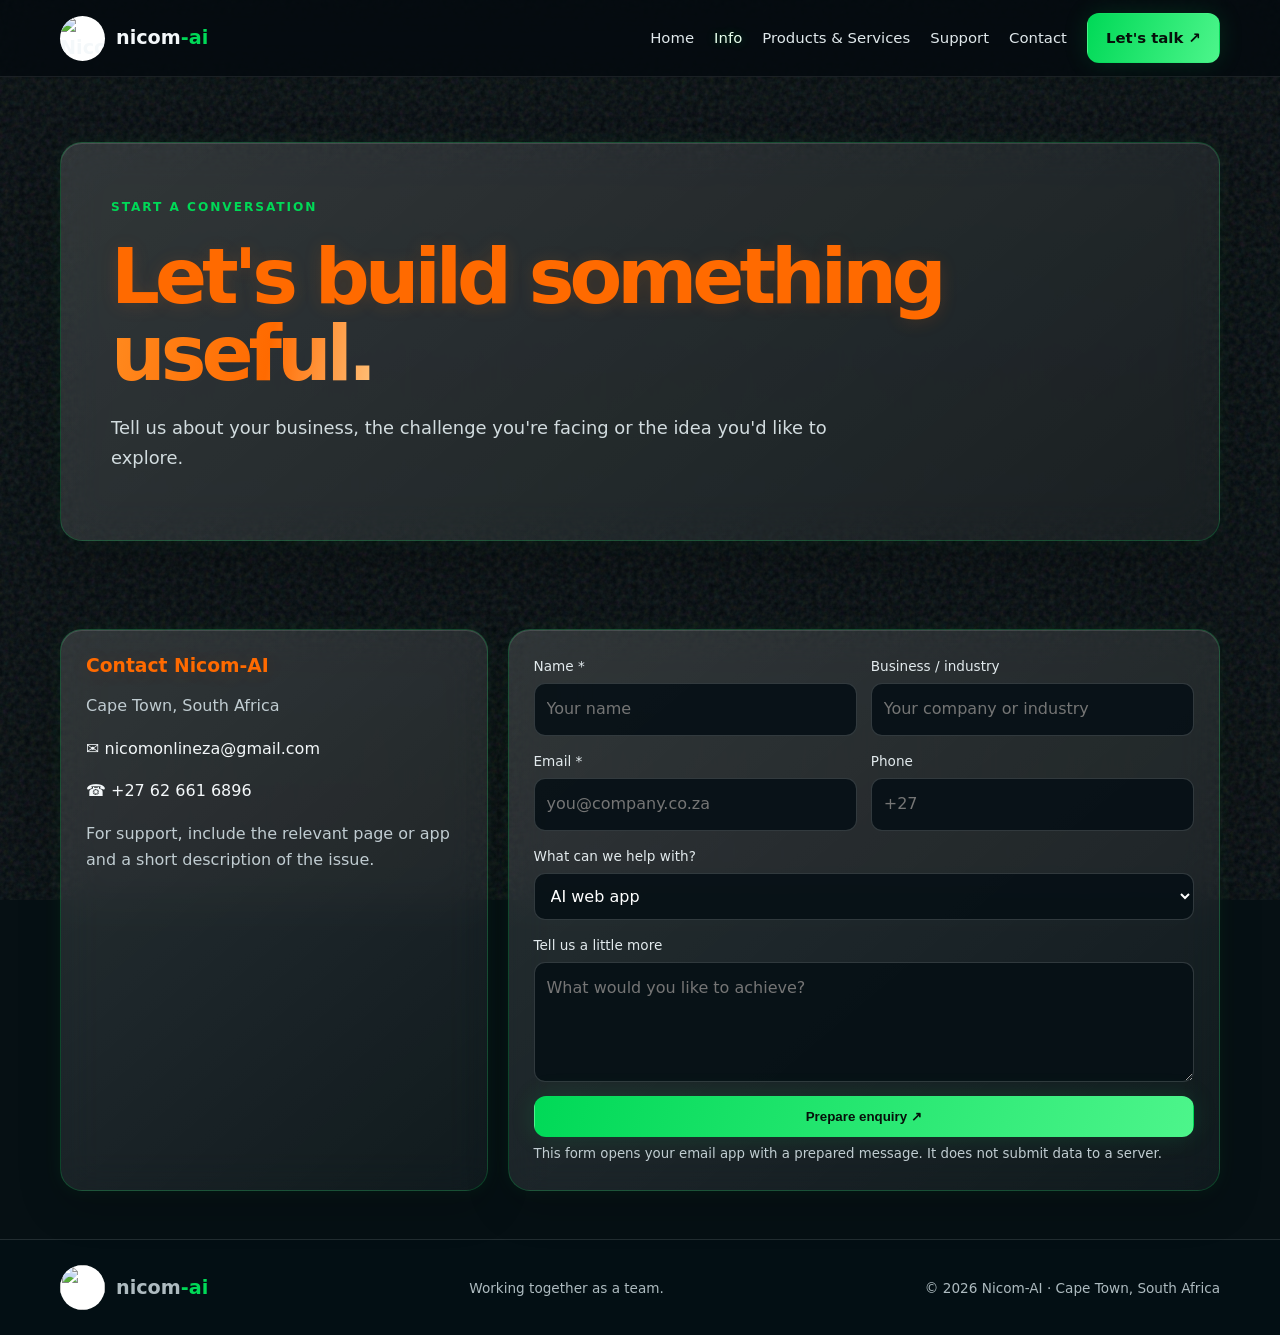
==== commit b7528773: "Update contact email address" ====
--- a/contact.html
+++ b/contact.html
@@ -1 +1 @@
-<!doctype html><html lang="en"><head><meta charset="utf-8"><meta name="viewport" content="width=device-width,initial-scale=1"><meta name="description" content="Contact Nicom-AI in Cape Town to discuss AI web apps, automation, websites and digital services."><title>Contact | Nicom-AI</title><link rel="stylesheet" href="styles.css"></head><body><header class="nav"><div class="wrap navin"><a class="brand" href="index.html"><img src="/nicom-logo.png" alt="Nicom-AI logo"><span>nicom<em>-ai</em></span></a><button class="mobile" aria-label="Toggle menu" aria-expanded="false">☰</button><nav id="nav"><a href="index.html">Home</a><a class="info-link" href="info.html">Info</a><a href="products-services.html">Products &amp; Services</a><a href="support.html">Support</a><a href="contact.html">Contact</a><a class="btn primary" href="contact.html">Let's talk ↗</a></nav></div></header><main><section class="page-hero"><div class="wrap"><div class="glass" style="padding:clamp(25px,5vw,50px)"><span class="kicker">Start a conversation</span><h1>Let's build something <span class="grad">useful.</span></h1><p class="lead">Tell us about your business, the challenge you're facing or the idea you'd like to explore.</p></div></div></section><section class="section"><div class="wrap contact-grid" style="display:grid;grid-template-columns:minmax(0,.75fr) minmax(0,1.25fr);gap:20px"><aside class="glass" style="padding:25px"><h3>Contact Nicom-AI</h3><p class="muted">Cape Town, South Africa</p><p>✉ <a href="mailto:info@nicomonline.co.za">info@nicomonline.co.za</a></p><p>☎ <a href="tel:+27626616896">+27 62 661 6896</a></p><p class="muted">For support, include the relevant page or app and a short description of the issue.</p></aside><div class="glass" style="padding:25px"><form class="form" data-enquiry><div class="field"><label for="name">Name *</label><input id="name" name="Name" autocomplete="name" required placeholder="Your name"></div><div class="field"><label for="business">Business / industry</label><input id="business" name="Business / industry" placeholder="Your company or industry"></div><div class="field"><label for="email">Email *</label><input id="email" name="Email" type="email" autocomplete="email" required placeholder="you@company.co.za"></div><div class="field"><label for="phone">Phone</label><input id="phone" name="Phone" type="tel" autocomplete="tel" placeholder="+27"></div><div class="field full"><label for="topic">What can we help with?</label><select id="topic" name="topic"><option>AI web app</option><option>AI sales or support agent</option><option>Workflow automation</option><option>Website / e-commerce</option><option>Hosting / domain</option><option>Technical support</option><option>Something else</option></select></div><div class="field full"><label for="notes">Tell us a little more</label><textarea id="notes" name="Project details" placeholder="What would you like to achieve?"></textarea></div><div class="field full"><button class="btn primary" type="submit">Prepare enquiry ↗</button><small class="muted" data-note>This form opens your email app with a prepared message. It does not submit data to a server.</small></div></form></div></div></section><style>@media(max-width:620px){.contact-grid{grid-template-columns:1fr!important}}</style></main><footer class="footer"><div class="wrap footin"><a class="brand" href="index.html"><img src="/nicom-logo.png" alt=""><span>nicom<em>-ai</em></span></a><span>Working together as a team.</span><span>© <span data-year></span> Nicom-AI · Cape Town, South Africa</span></div></footer><script src="script.js"></script></body></html>+<!doctype html><html lang="en"><head><meta charset="utf-8"><meta name="viewport" content="width=device-width,initial-scale=1"><meta name="description" content="Contact Nicom-AI in Cape Town to discuss AI web apps, automation, websites and digital services."><title>Contact | Nicom-AI</title><link rel="stylesheet" href="styles.css"></head><body><header class="nav"><div class="wrap navin"><a class="brand" href="index.html"><img src="/nicom-logo.png" alt="Nicom-AI logo"><span>nicom<em>-ai</em></span></a><button class="mobile" aria-label="Toggle menu" aria-expanded="false">☰</button><nav id="nav"><a href="index.html">Home</a><a class="info-link" href="info.html">Info</a><a href="products-services.html">Products &amp; Services</a><a href="support.html">Support</a><a href="contact.html">Contact</a><a class="btn primary" href="contact.html">Let's talk ↗</a></nav></div></header><main><section class="page-hero"><div class="wrap"><div class="glass" style="padding:clamp(25px,5vw,50px)"><span class="kicker">Start a conversation</span><h1>Let's build something <span class="grad">useful.</span></h1><p class="lead">Tell us about your business, the challenge you're facing or the idea you'd like to explore.</p></div></div></section><section class="section"><div class="wrap contact-grid" style="display:grid;grid-template-columns:minmax(0,.75fr) minmax(0,1.25fr);gap:20px"><aside class="glass" style="padding:25px"><h3>Contact Nicom-AI</h3><p class="muted">Cape Town, South Africa</p><p>✉ <a href="mailto:nicomonlineza@gmail.com">nicomonlineza@gmail.com</a></p><p>☎ <a href="tel:+27626616896">+27 62 661 6896</a></p><p class="muted">For support, include the relevant page or app and a short description of the issue.</p></aside><div class="glass" style="padding:25px"><form class="form" data-enquiry><div class="field"><label for="name">Name *</label><input id="name" name="Name" autocomplete="name" required placeholder="Your name"></div><div class="field"><label for="business">Business / industry</label><input id="business" name="Business / industry" placeholder="Your company or industry"></div><div class="field"><label for="email">Email *</label><input id="email" name="Email" type="email" autocomplete="email" required placeholder="you@company.co.za"></div><div class="field"><label for="phone">Phone</label><input id="phone" name="Phone" type="tel" autocomplete="tel" placeholder="+27"></div><div class="field full"><label for="topic">What can we help with?</label><select id="topic" name="topic"><option>AI web app</option><option>AI sales or support agent</option><option>Workflow automation</option><option>Website / e-commerce</option><option>Hosting / domain</option><option>Technical support</option><option>Something else</option></select></div><div class="field full"><label for="notes">Tell us a little more</label><textarea id="notes" name="Project details" placeholder="What would you like to achieve?"></textarea></div><div class="field full"><button class="btn primary" type="submit">Prepare enquiry ↗</button><small class="muted" data-note>This form opens your email app with a prepared message. It does not submit data to a server.</small></div></form></div></div></section><style>@media(max-width:620px){.contact-grid{grid-template-columns:1fr!important}}</style></main><footer class="footer"><div class="wrap footin"><a class="brand" href="index.html"><img src="/nicom-logo.png" alt=""><span>nicom<em>-ai</em></span></a><span>Working together as a team.</span><span>© <span data-year></span> Nicom-AI · Cape Town, South Africa</span></div></footer><script src="script.js"></script></body></html>
--- a/styles.css
+++ b/styles.css
@@ -1,8 +1,11 @@
-:root{--bg:#061014;--line:#ffffff2b;--green:#39ff6b;--cyan:#00d1ff;--text:#f4f8fa;--muted:#c0ccd1}*{box-sizing:border-box}html{scroll-behavior:smooth;scroll-padding-top:90px}body{margin:0;background:#061014;color:var(--text);font:16px/1.65 Inter,system-ui,sans-serif}body:before{content:"";position:fixed;inset:0;z-index:-2;background:linear-gradient(#02080c99,#030a0ed9),url("https://images.unsplash.com/photo-1576485290814-1c72aa4bbb8e?auto=format&fit=crop&w=2200&q=85") center/cover;filter:saturate(.72)}body:after{content:"";position:fixed;inset:0;z-index:-1;pointer-events:none;opacity:.13;background-image:url("data:image/svg+xml,%3Csvg viewBox='0 0 180 180' xmlns='http://www.w3.org/2000/svg'%3E%3Cfilter id='n'%3E%3CfeTurbulence type='fractalNoise' baseFrequency='.92' numOctaves='3' stitchTiles='stitch'/%3E%3C/filter%3E%3Crect width='100%25' height='100%25' filter='url(%23n)'/%3E%3C/svg%3E")}a{color:inherit;text-decoration:none}.wrap{width:min(1160px,calc(100% - 36px));margin:auto}.nav{position:sticky;top:0;z-index:20;background:#030a0ec9;backdrop-filter:blur(22px);border-bottom:1px solid #ffffff16}.navin{min-height:76px;display:flex;align-items:center;justify-content:space-between;gap:20px}.brand{display:flex;align-items:center;gap:11px;font-weight:850;font-size:1.2rem}.brand img{width:45px;height:45px;object-fit:contain;border-radius:50%;background:white}.brand em{font-style:normal;color:var(--green)}nav{display:flex;align-items:center;gap:20px;color:#e0e8eb;font-size:.93rem}nav a:hover{color:var(--green)}.mobile{display:none;background:none;color:white;border:1px solid var(--line);border-radius:10px;padding:8px 12px}.btn{display:inline-flex;align-items:center;justify-content:center;padding:12px 18px;border-radius:12px;font-weight:800;border:1px solid transparent;transition:.2s;cursor:pointer}.btn:hover{transform:translateY(-2px)}.primary{background:linear-gradient(110deg,var(--green),#9cffb5);color:#06100a;box-shadow:0 0 24px #39ff6b25}.ghost{border-color:var(--line);background:#ffffff0b}.hero,.page-hero{padding:65px 0 40px}.eyebrow,.badge{display:inline-flex;align-items:center;gap:8px;border:1px solid #39ff6b60;border-radius:50px;padding:6px 12px;color:#c8ffd6;background:#39ff6b12;font-size:.8rem;font-weight:750}.pulse{width:8px;height:8px;border-radius:50%;background:var(--green);box-shadow:0 0 12px var(--green)}h1{font-size:clamp(2.7rem,6vw,5.3rem);line-height:1;letter-spacing:-.065em;margin:20px 0}h2{font-size:clamp(2rem,4.2vw,3.3rem);line-height:1.08;letter-spacing:-.05em;margin:8px 0 14px}h3{margin:0 0 8px;line-height:1.2}.grad{background:linear-gradient(100deg,var(--green),var(--cyan) 65%,#c3a7ff);background-clip:text;-webkit-background-clip:text;color:transparent}.lead{font-size:1.12rem;color:#d2dcdf;max-width:780px}.actions{display:flex;gap:12px;flex-wrap:wrap;margin-top:24px}.glass,.card{background:linear-gradient(140deg,#ffffff24,#ffffff0b);border:1px solid var(--line);border-radius:22px;backdrop-filter:blur(20px);-webkit-backdrop-filter:blur(20px);box-shadow:inset 0 1px 0 #ffffff1c,0 16px 44px #0003}.section{padding:48px 0}.head{max-width:790px;margin-bottom:27px}.kicker,.tagline{font-size:.76rem;text-transform:uppercase;letter-spacing:.16em;font-weight:850;color:var(--green)}.muted,.head p,.card p{color:var(--muted)}.grid{display:grid;grid-template-columns:repeat(3,1fr);gap:17px}.card{padding:23px;transition:.25s}.card:hover{transform:translateY(-5px);border-color:#39ff6b88;box-shadow:0 0 24px #39ff6b18,0 20px 50px #0004}.ico{display:grid;place-items:center;width:46px;height:46px;border:1px solid #39ff6b50;background:#39ff6b12;border-radius:14px;margin-bottom:15px;font-size:1.35rem}.card p{margin:0;font-size:.94rem}.team-slider{position:relative;overflow:hidden}.slide{display:none;grid-template-columns:1fr 1fr;min-height:340px}.slide.active{display:grid;animation:fade .5s}.slide img{width:100%;height:100%;min-height:340px;object-fit:cover;filter:saturate(.8)}.slide-copy{padding:clamp(24px,4vw,44px);display:flex;flex-direction:column;justify-content:center}.slide-copy h3{font-size:clamp(2rem,4vw,3.1rem);margin:8px 0}.slide-copy p{color:var(--muted);margin:0 0 10px}.role{color:var(--green)!important;font-weight:750}.slider-controls{display:flex;align-items:center;justify-content:space-between;gap:15px;padding:14px 18px;border-top:1px solid var(--line)}.dots{display:flex;gap:8px}.dot{width:9px;height:9px;border:0;border-radius:50%;background:#ffffff50;cursor:pointer}.dot.active{background:var(--green);box-shadow:0 0 12px var(--green)}.arrow{border:1px solid var(--line);border-radius:50%;width:39px;height:39px;background:#ffffff0b;color:white;cursor:pointer}.compare{display:grid;grid-template-columns:1fr 1fr;gap:18px}.compare .card{padding:clamp(24px,4vw,36px)}.compare .card h3{font-size:1.7rem}.compare .card:last-child{border-color:#39ff6b75;box-shadow:inset 0 0 40px #39ff6b09,0 0 25px #39ff6b12}.ticks{padding:0;list-style:none;margin:15px 0 0}.ticks li{padding:5px 0;color:#e1e8ea}.ticks li:before{content:"✓";color:var(--green);font-weight:900;margin-right:10px}.banner{padding:30px;margin-top:20px}.banner p{color:var(--muted)}.form{display:grid;grid-template-columns:1fr 1fr;gap:14px}.field{display:flex;flex-direction:column;gap:6px}.field.full{grid-column:1/-1}.field label{font-size:.85rem;color:#e2eaed}.field input,.field select,.field textarea{width:100%;background:#071116e8;color:white;border:1px solid #ffffff2a;border-radius:11px;padding:12px;font:inherit}.field textarea{min-height:120px}.faq details{padding:18px 0;border-bottom:1px solid #ffffff1c}.faq summary{cursor:pointer;font-weight:750}.faq details p{color:var(--muted)}.footer{padding:25px 0;border-top:1px solid #ffffff20;background:#031014a6;color:#aebbc0;font-size:.85rem}.footin{display:flex;justify-content:space-between;align-items:center;gap:15px;flex-wrap:wrap}@keyframes fade{from{opacity:0;transform:translateY(10px)}to{opacity:1;transform:none}}@media(max-width:820px){nav{gap:12px}.grid{grid-template-columns:1fr 1fr}}@media(max-width:620px){.wrap{width:calc(100% - 28px)}.navin{min-height:67px}.mobile{display:block}nav{display:none;position:absolute;top:66px;left:0;right:0;background:#061014f5;padding:20px;flex-direction:column;align-items:stretch;border-bottom:1px solid var(--line)}nav.open{display:flex}.hero,.page-hero{padding:42px 0 22px}.section{padding:38px 0}.grid,.compare,.slide{grid-template-columns:1fr}.slide img{height:225px;min-height:225px}.slide-copy{padding:22px}.slider-controls{padding:12px}.form{grid-template-columns:1fr}.field.full{grid-column:auto}.footin{align-items:flex-start;flex-direction:column}}@media(prefers-reduced-motion:reduce){*,*:before,*:after{animation:none!important;transition:none!important;scroll-behavior:auto!important}}
+:root{--bg:#061014;--line:#ffffff2b;--green:#00d957;--cyan:#00d1ff;--text:#f4f8fa;--muted:#c0ccd1}*{box-sizing:border-box}html{scroll-behavior:smooth;scroll-padding-top:90px}body{margin:0;background:#061014;color:var(--text);font:16px/1.65 Inter,system-ui,sans-serif}body:before{content:"";position:fixed;inset:0;z-index:-2;background:linear-gradient(#02080c99,#030a0ed9),url("https://images.unsplash.com/photo-1576485290814-1c72aa4bbb8e?auto=format&fit=crop&w=2200&q=85") center/cover;filter:saturate(.72)}body:after{content:"";position:fixed;inset:0;z-index:-1;pointer-events:none;opacity:.13;background-image:url("data:image/svg+xml,%3Csvg viewBox='0 0 180 180' xmlns='http://www.w3.org/2000/svg'%3E%3Cfilter id='n'%3E%3CfeTurbulence type='fractalNoise' baseFrequency='.92' numOctaves='3' stitchTiles='stitch'/%3E%3C/filter%3E%3Crect width='100%25' height='100%25' filter='url(%23n)'/%3E%3C/svg%3E")}a{color:inherit;text-decoration:none}.wrap{width:min(1160px,calc(100% - 36px));margin:auto}.nav{position:sticky;top:0;z-index:20;background:#030a0ec9;backdrop-filter:blur(22px);border-bottom:1px solid #ffffff16}.navin{min-height:76px;display:flex;align-items:center;justify-content:space-between;gap:20px}.brand{display:flex;align-items:center;gap:11px;font-weight:850;font-size:1.2rem}.brand img{width:45px;height:45px;object-fit:contain;border-radius:50%;background:white}.brand em{font-style:normal;color:var(--green)}nav{display:flex;align-items:center;gap:20px;color:#e0e8eb;font-size:.93rem}nav a:hover{color:var(--green)}.mobile{display:none;background:none;color:white;border:1px solid var(--line);border-radius:10px;padding:8px 12px}.btn{display:inline-flex;align-items:center;justify-content:center;padding:12px 18px;border-radius:12px;font-weight:800;border:1px solid transparent;transition:.2s;cursor:pointer}.btn:hover{transform:translateY(-2px)}.primary{background:linear-gradient(110deg,var(--green),#4df58b);color:#06100a;box-shadow:0 0 24px #00d95725}.ghost{border-color:var(--line);background:#ffffff0b}.hero,.page-hero{padding:65px 0 40px}.eyebrow,.badge{display:inline-flex;align-items:center;gap:8px;border:1px solid #00d95760;border-radius:50px;padding:6px 12px;color:#a8f5c2;background:#00d95712;font-size:.8rem;font-weight:750}.pulse{width:8px;height:8px;border-radius:50%;background:var(--green);box-shadow:0 0 12px var(--green)}h1{font-size:clamp(2.7rem,6vw,5.3rem);line-height:1;letter-spacing:-.065em;margin:20px 0}h2{font-size:clamp(2rem,4.2vw,3.3rem);line-height:1.08;letter-spacing:-.05em;margin:8px 0 14px}h3{margin:0 0 8px;line-height:1.2}.grad{background:linear-gradient(100deg,var(--green),var(--cyan) 65%,#c3a7ff);background-clip:text;-webkit-background-clip:text;color:transparent}.lead{font-size:1.12rem;color:#d2dcdf;max-width:780px}.actions{display:flex;gap:12px;flex-wrap:wrap;margin-top:24px}.glass,.card{background:linear-gradient(140deg,#ffffff24,#ffffff0b);border:1px solid var(--line);border-radius:22px;backdrop-filter:blur(20px);-webkit-backdrop-filter:blur(20px);box-shadow:inset 0 1px 0 #ffffff1c,0 16px 44px #0003}.section{padding:48px 0}.head{max-width:790px;margin-bottom:27px}.kicker,.tagline{font-size:.76rem;text-transform:uppercase;letter-spacing:.16em;font-weight:850;color:var(--green)}.muted,.head p,.card p{color:var(--muted)}.grid{display:grid;grid-template-columns:repeat(3,1fr);gap:17px}.card{padding:23px;transition:.25s}.card:hover{transform:translateY(-5px);border-color:#00d95788;box-shadow:0 0 24px #00d95718,0 20px 50px #0004}.ico{display:grid;place-items:center;width:46px;height:46px;border:1px solid #00d95750;background:#00d95712;border-radius:14px;margin-bottom:15px;font-size:1.35rem}.card p{margin:0;font-size:.94rem}.team-slider{position:relative;overflow:hidden}.slide{display:none;grid-template-columns:1fr 1fr;min-height:340px}.slide.active{display:grid;animation:fade .5s}.slide img{width:100%;height:100%;min-height:340px;object-fit:cover;filter:saturate(.8)}.slide-copy{padding:clamp(24px,4vw,44px);display:flex;flex-direction:column;justify-content:center}.slide-copy h3{font-size:clamp(2rem,4vw,3.1rem);margin:8px 0}.slide-copy p{color:var(--muted);margin:0 0 10px}.role{color:var(--green)!important;font-weight:750}.slider-controls{display:flex;align-items:center;justify-content:space-between;gap:15px;padding:14px 18px;border-top:1px solid var(--line)}.dots{display:flex;gap:8px}.dot{width:9px;height:9px;border:0;border-radius:50%;background:#ffffff50;cursor:pointer}.dot.active{background:var(--green);box-shadow:0 0 12px var(--green)}.arrow{border:1px solid var(--line);border-radius:50%;width:39px;height:39px;background:#ffffff0b;color:white;cursor:pointer}.compare{display:grid;grid-template-columns:1fr 1fr;gap:18px}.compare .card{padding:clamp(24px,4vw,36px)}.compare .card h3{font-size:1.7rem}.compare .card:last-child{border-color:#00d95775;box-shadow:inset 0 0 40px #00d95709,0 0 25px #00d95712}.ticks{padding:0;list-style:none;margin:15px 0 0}.ticks li{padding:5px 0;color:#e1e8ea}.ticks li:before{content:"✓";color:var(--green);font-weight:900;margin-right:10px}.banner{padding:30px;margin-top:20px}.banner p{color:var(--muted)}.form{display:grid;grid-template-columns:1fr 1fr;gap:14px}.field{display:flex;flex-direction:column;gap:6px}.field.full{grid-column:1/-1}.field label{font-size:.85rem;color:#e2eaed}.field input,.field select,.field textarea{width:100%;background:#071116e8;color:white;border:1px solid #ffffff2a;border-radius:11px;padding:12px;font:inherit}.field textarea{min-height:120px}.faq details{padding:18px 0;border-bottom:1px solid #ffffff1c}.faq summary{cursor:pointer;font-weight:750}.faq details p{color:var(--muted)}.footer{padding:25px 0;border-top:1px solid #ffffff20;background:#031014a6;color:#aebbc0;font-size:.85rem}.footin{display:flex;justify-content:space-between;align-items:center;gap:15px;flex-wrap:wrap}@keyframes fade{from{opacity:0;transform:translateY(10px)}to{opacity:1;transform:none}}@media(max-width:820px){nav{gap:12px}.grid{grid-template-columns:1fr 1fr}}@media(max-width:620px){.wrap{width:calc(100% - 28px)}.navin{min-height:67px}.mobile{display:block}nav{display:none;position:absolute;top:66px;left:0;right:0;background:#061014f5;padding:20px;flex-direction:column;align-items:stretch;border-bottom:1px solid var(--line)}nav.open{display:flex}.hero,.page-hero{padding:42px 0 22px}.section{padding:38px 0}.grid,.compare,.slide{grid-template-columns:1fr}.slide img{height:225px;min-height:225px}.slide-copy{padding:22px}.slider-controls{padding:12px}.form{grid-template-columns:1fr}.field.full{grid-column:auto}.footin{align-items:flex-start;flex-direction:column}}@media(prefers-reduced-motion:reduce){*,*:before,*:after{animation:none!important;transition:none!important;scroll-behavior:auto!important}}
 /* Visual polish: subtle neon-green glass glow and deep-orange headlines */
 h1,h2,h3,.slide-copy h3{color:#ff6a00;text-shadow:0 2px 18px #ff6a0026}
 .grad{background:linear-gradient(100deg,#ff8a1f,#ff6a00 60%,#ffc078);background-clip:text;-webkit-background-clip:text;color:transparent;text-shadow:none}
-.glass,.card{border-color:#39ff6b38;box-shadow:inset 0 1px 0 #ffffff20,0 0 16px #39ff6b12,0 16px 44px #0003}
-.card:hover{border-color:#39ff6b88;box-shadow:inset 0 1px 0 #ffffff24,0 0 25px #39ff6b2a,0 20px 50px #0004}
-.team-slider{border-color:#39ff6b38;box-shadow:inset 0 1px 0 #ffffff20,0 0 18px #39ff6b16,0 16px 44px #0003}
-.compare .card:last-child{border-color:#39ff6b70;box-shadow:inset 0 0 40px #39ff6b0c,0 0 25px #39ff6b20}
+.glass,.card{border-color:#00d95738;box-shadow:inset 0 1px 0 #ffffff20,0 0 16px #00d95712,0 16px 44px #0003}
+.card:hover{border-color:#00d95788;box-shadow:inset 0 1px 0 #ffffff24,0 0 25px #00d9572a,0 20px 50px #0004}
+.team-slider{border-color:#00d95738;box-shadow:inset 0 1px 0 #ffffff20,0 0 18px #00d95716,0 16px 44px #0003}
+.compare .card:last-child{border-color:#00d95770;box-shadow:inset 0 0 40px #00d9570c,0 0 25px #00d95720}
+
+/* Info navigation: a gentle, accessible neon-green glow */
+nav a.info-link{color:#e8ffed;text-shadow:0 0 10px #00d95755;transition:color .2s ease,text-shadow .2s ease}nav a.info-link:hover,nav a.info-link:focus-visible{color:var(--green);text-shadow:0 0 7px #00d95799,0 0 18px #00d95755;outline:none}nav a.info-link:focus-visible{outline:1px solid #00d95788;outline-offset:5px;border-radius:4px}
